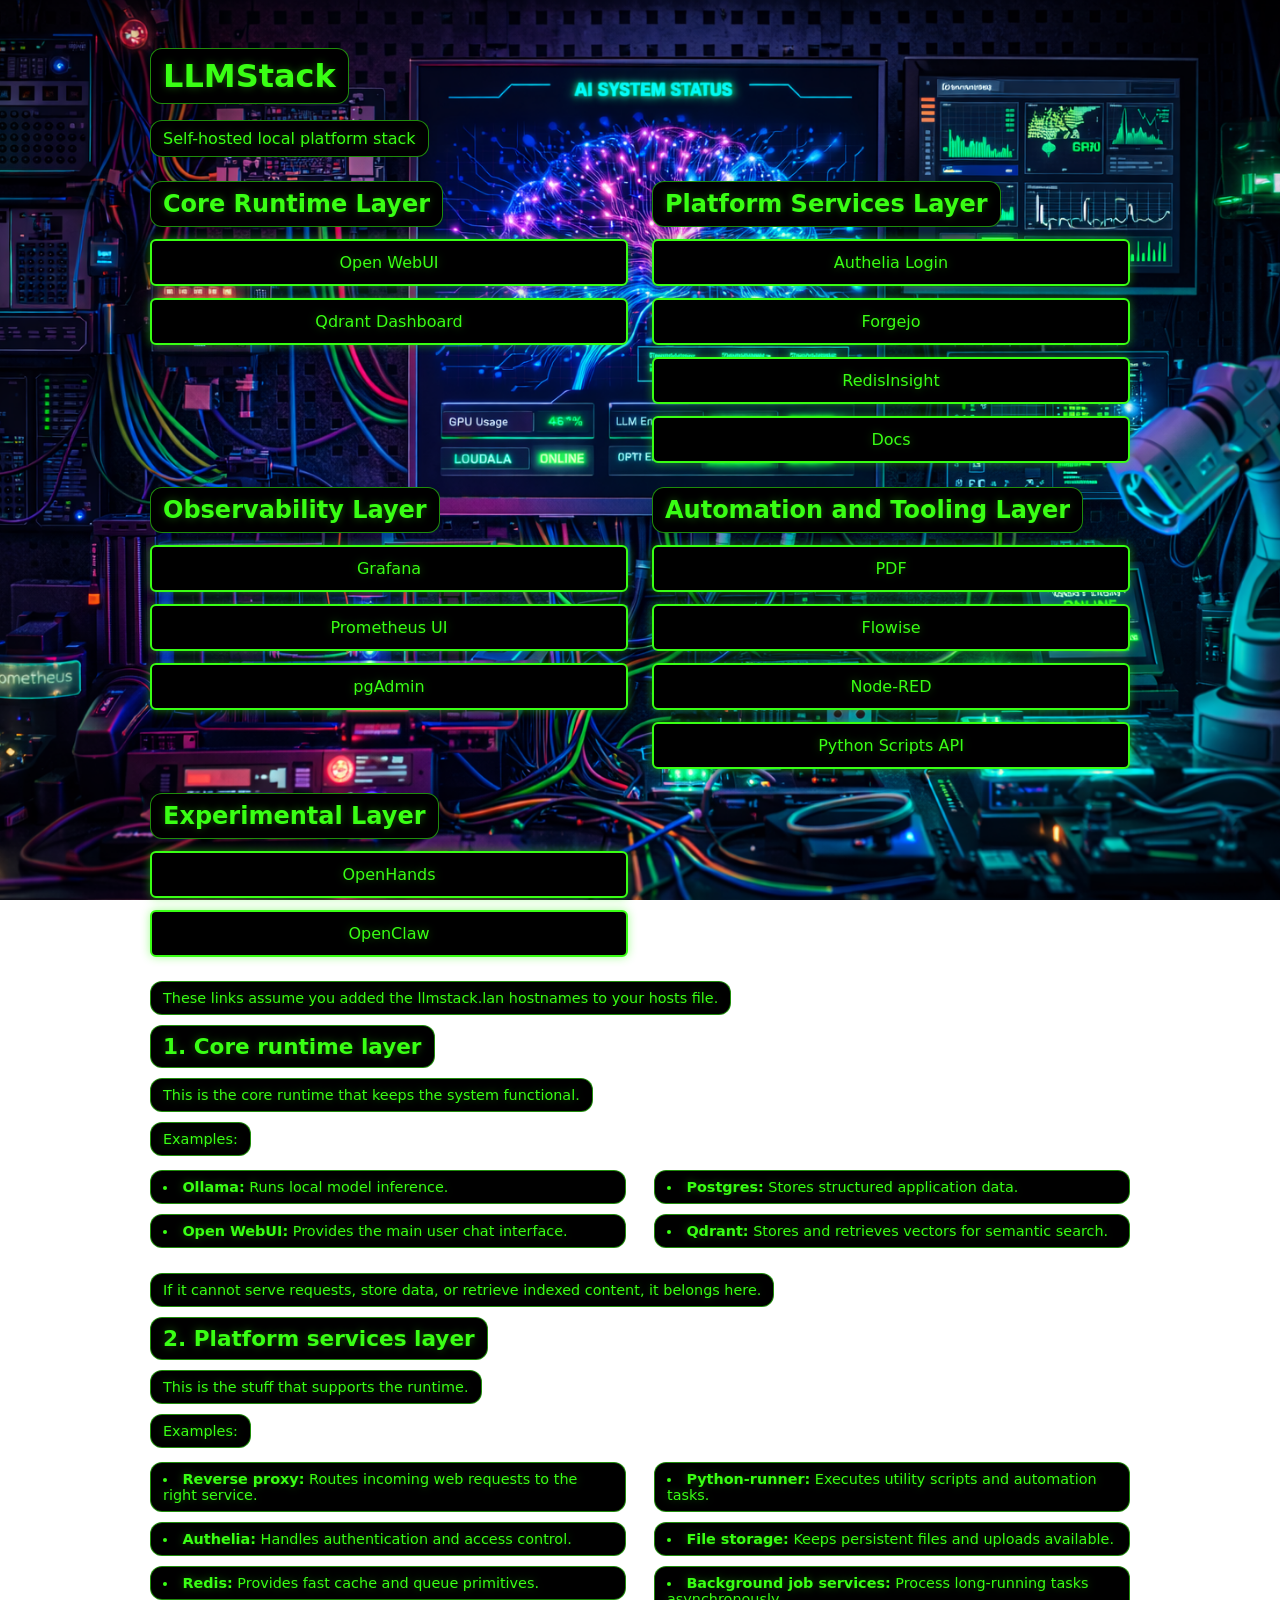
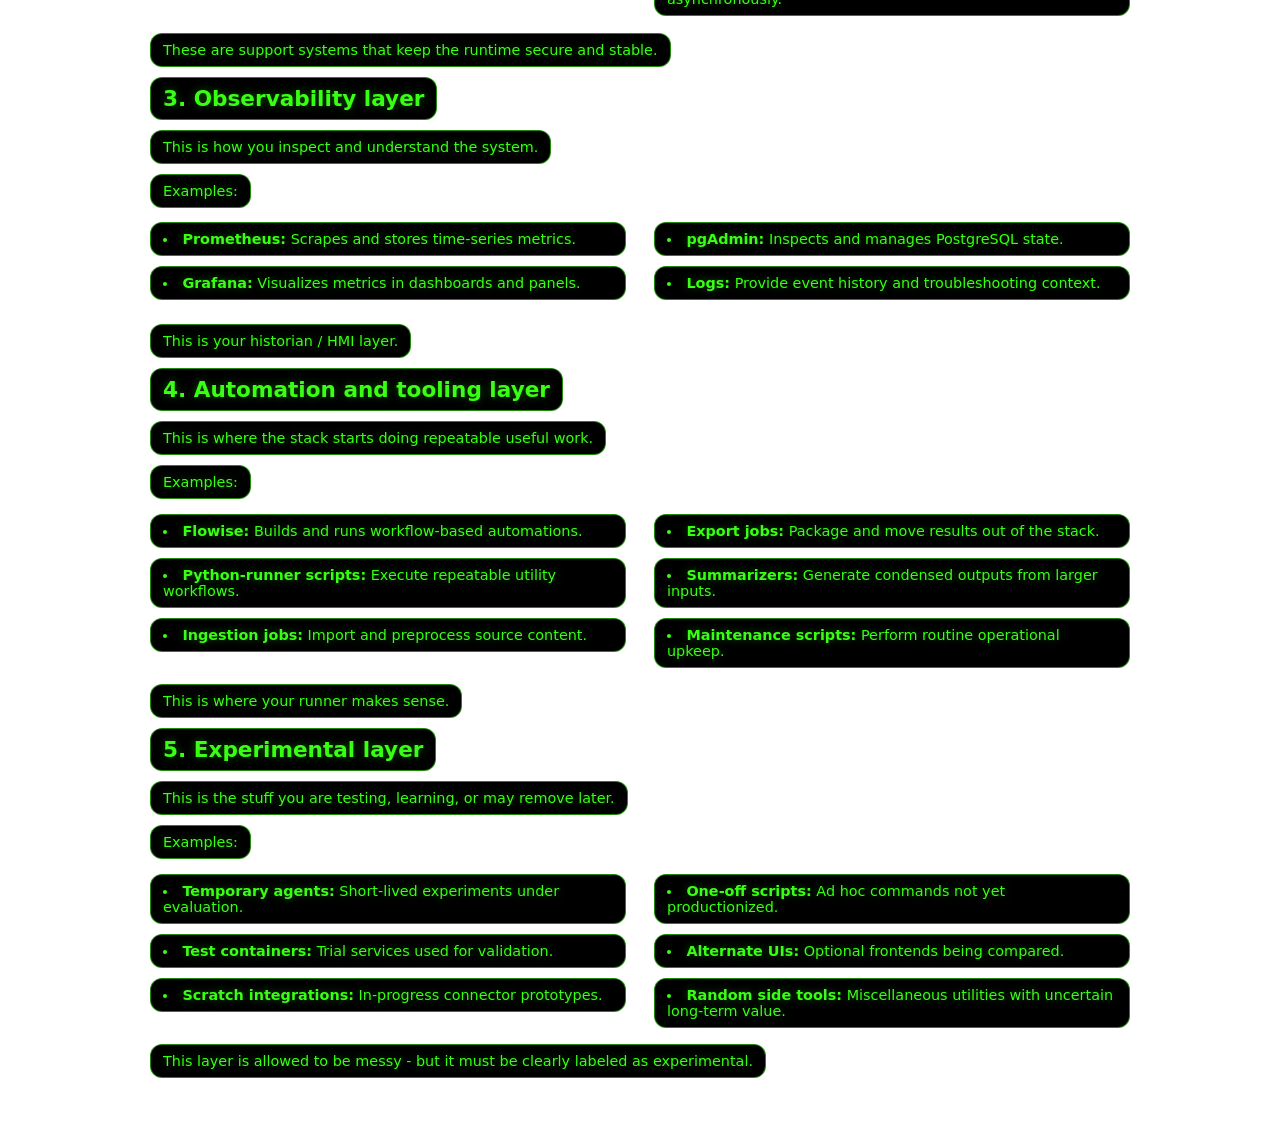
==== config/landing/index.html @ 4bbcc66f "feat: add landing PDF dropzone and autoscan ingest worker" ====
<!doctype html>
<html lang="en">
  <head>
    <meta charset="utf-8" />
    <meta name="viewport" content="width=device-width, initial-scale=1" />
    <title>LLMStack</title>
    <link rel="stylesheet" href="styles.css?v=20260309-2" />
  </head>
  <body>
    <main class="container">
      <header>
        <h1>LLMStack</h1>
        <p>Self-hosted local platform stack</p>
      </header>

      <div class="layers-grid">
        <section class="layer">
          <h2>Core Runtime Layer</h2>
          <div class="links">
            <a class="button" href="https://openwebui.llmstack.lan/">Open WebUI</a>
            <a class="button" href="http://localhost:6333/dashboard">Qdrant Dashboard</a>
          </div>
        </section>

        <section class="layer">
          <h2>Platform Services Layer</h2>
          <div class="links">
            <a class="button" href="https://llmstack.lan/authelia/">Authelia Login</a>
            <a class="button" href="https://forgejo.llmstack.lan/">Forgejo</a>
            <a class="button" href="http://localhost:5540">RedisInsight</a>
            <a class="button" href="/docs.html">Docs</a>
          </div>
        </section>

        <section class="layer">
          <h2>Observability Layer</h2>
          <div class="links">
            <a class="button" href="https://grafana.llmstack.lan/grafana/">Grafana</a>
            <a class="button" href="https://prometheus.llmstack.lan/">Prometheus UI</a>
            <a class="button" href="https://pgadmin.llmstack.lan/">pgAdmin</a>
          </div>
        </section>

        <section class="layer">
          <h2>Automation and Tooling Layer</h2>
          <div class="links">
            <a class="button" href="/pdf-dropzone.html">PDF</a>
            <a class="button" href="https://flowise.llmstack.lan/">Flowise</a>
            <a class="button" href="https://nodered.llmstack.lan/">Node-RED</a>
            <a class="button" href="http://localhost:8000/ui">Python Scripts API</a>
          </div>
        </section>

        <section class="layer">
          <h2>Experimental Layer</h2>
          <div class="links">
            <a class="button" href="https://openhands.llmstack.lan/">OpenHands</a>
            <a class="button" href="https://openclaw.llmstack.lan/">OpenClaw</a>
          </div>
        </section>
      </div>

      <section class="note">
        <p>
          These links assume you added the llmstack.lan hostnames to your hosts file.
        </p>

        <h2>1. Core runtime layer</h2>
        <p>This is the core runtime that keeps the system functional.</p>
        <p>Examples:</p>
        <ul>
          <li><strong>Ollama:</strong> Runs local model inference.</li>
          <li><strong>Open WebUI:</strong> Provides the main user chat interface.</li>
          <li><strong>Postgres:</strong> Stores structured application data.</li>
          <li><strong>Qdrant:</strong> Stores and retrieves vectors for semantic search.</li>
        </ul>
        <p>If it cannot serve requests, store data, or retrieve indexed content, it belongs here.</p>

        <h2>2. Platform services layer</h2>
        <p>This is the stuff that supports the runtime.</p>
        <p>Examples:</p>
        <ul>
          <li><strong>Reverse proxy:</strong> Routes incoming web requests to the right service.</li>
          <li><strong>Authelia:</strong> Handles authentication and access control.</li>
          <li><strong>Redis:</strong> Provides fast cache and queue primitives.</li>
          <li><strong>Python-runner:</strong> Executes utility scripts and automation tasks.</li>
          <li><strong>File storage:</strong> Keeps persistent files and uploads available.</li>
          <li><strong>Background job services:</strong> Process long-running tasks asynchronously.</li>
        </ul>
        <p>These are support systems that keep the runtime secure and stable.</p>

        <h2>3. Observability layer</h2>
        <p>This is how you inspect and understand the system.</p>
        <p>Examples:</p>
        <ul>
          <li><strong>Prometheus:</strong> Scrapes and stores time-series metrics.</li>
          <li><strong>Grafana:</strong> Visualizes metrics in dashboards and panels.</li>
          <li><strong>pgAdmin:</strong> Inspects and manages PostgreSQL state.</li>
          <li><strong>Logs:</strong> Provide event history and troubleshooting context.</li>
        </ul>
        <p>This is your historian / HMI layer.</p>

        <h2>4. Automation and tooling layer</h2>
        <p>This is where the stack starts doing repeatable useful work.</p>
        <p>Examples:</p>
        <ul>
          <li><strong>Flowise:</strong> Builds and runs workflow-based automations.</li>
          <li><strong>Python-runner scripts:</strong> Execute repeatable utility workflows.</li>
          <li><strong>Ingestion jobs:</strong> Import and preprocess source content.</li>
          <li><strong>Export jobs:</strong> Package and move results out of the stack.</li>
          <li><strong>Summarizers:</strong> Generate condensed outputs from larger inputs.</li>
          <li><strong>Maintenance scripts:</strong> Perform routine operational upkeep.</li>
        </ul>
        <p>This is where your runner makes sense.</p>

        <h2>5. Experimental layer</h2>
        <p>This is the stuff you are testing, learning, or may remove later.</p>
        <p>Examples:</p>
        <ul>
          <li><strong>Temporary agents:</strong> Short-lived experiments under evaluation.</li>
          <li><strong>Test containers:</strong> Trial services used for validation.</li>
          <li><strong>Scratch integrations:</strong> In-progress connector prototypes.</li>
          <li><strong>One-off scripts:</strong> Ad hoc commands not yet productionized.</li>
          <li><strong>Alternate UIs:</strong> Optional frontends being compared.</li>
          <li><strong>Random side tools:</strong> Miscellaneous utilities with uncertain long-term value.</li>
        </ul>
        <p>This layer is allowed to be messy - but it must be clearly labeled as experimental.</p>
      </section>
    </main>
  </body>
</html>
---- config/landing/styles.css ----
:root {
  color-scheme: light dark;
  --neon-green: #39ff14;
  --deep-black: #000000;
}

body {
  font-family: system-ui, sans-serif;
  margin: 0;
  padding: 0;
  background: url("/assets/Landing/landing-bg-v2.png") center center / cover no-repeat fixed;
  color: var(--neon-green);
  text-shadow: 0 0 8px rgba(57, 255, 20, 0.35);
}

.container {
  max-width: 980px;
  margin: 0 auto;
  padding: 48px 24px;
}

h1 {
  margin: 0 0 8px 0;
}

.layers-grid {
  display: grid;
  grid-template-columns: repeat(2, minmax(0, 1fr));
  gap: 24px;
  margin: 24px 0;
}

.links {
  display: grid;
  grid-template-columns: 1fr;
  gap: 12px;
  margin: 12px 0 0 0;
}

.layer {
  margin-top: 0;
}

.layer h2 {
  margin: 0 0 6px 0;
}

header h1,
header p,
.layer h2,
.note h2,
.note p {
  display: block;
  width: fit-content;
  background: #000000;
  border: 1px solid rgba(57, 255, 20, 0.55);
  border-radius: 12px;
  padding: 8px 12px;
}

header h1,
header p {
  margin-bottom: 10px;
}

.layer h2,
.note h2 {
  margin: 0 0 10px 0;
}

.note p {
  margin: 0 0 10px 0;
}

.button {
  display: inline-block;
  padding: 12px 16px;
  text-align: center;
  text-decoration: none;
  color: var(--neon-green);
  background: #000000;
  border: 2px solid var(--neon-green);
  box-shadow: 0 0 10px rgba(57, 255, 20, 0.45);
  border-radius: 6px;
  opacity: 1;
}

@media (max-width: 840px) {
  .layers-grid {
    grid-template-columns: 1fr;
  }

  .note ul {
    column-count: 1;
  }
}

.note {
  font-size: 0.9rem;
  opacity: 1;
}

.note ul {
  column-count: 2;
  column-gap: 28px;
  padding-left: 0;
  list-style-position: inside;
}

.note li {
  break-inside: avoid;
  margin-bottom: 10px;
  background: #000000;
  border: 1px solid rgba(57, 255, 20, 0.55);
  border-radius: 12px;
  padding: 8px 12px;
}

body.troll {
  font-family: Impact, Haettenschweiler, "Arial Black", sans-serif;
  background: radial-gradient(circle at top, #3b0d4a 0%, #12081f 45%, #050507 100%);
  color: #fef3c7;
}

.troll-stage {
  display: grid;
  gap: 16px;
  justify-items: center;
  margin-top: 24px;
}

.middle-finger {
  font-size: 160px;
  line-height: 1;
  filter: drop-shadow(0 8px 20px rgba(0, 0, 0, 0.6));
  animation: troll-shake 1.6s infinite ease-in-out;
}

.troll-gif {
  width: min(420px, 90%);
  border-radius: 12px;
  border: 3px solid rgba(255, 255, 255, 0.2);
  box-shadow: 0 14px 40px rgba(0, 0, 0, 0.55);
}

.actions {
  margin-top: 8px;
  display: flex;
  gap: 12px;
  flex-wrap: wrap;
  align-items: center;
}

.dropzone {
  min-height: 140px;
  border: 2px dashed var(--neon-green);
  border-radius: 10px;
  background: rgba(0, 0, 0, 0.88);
  color: var(--neon-green);
  padding: 18px;
  display: flex;
  align-items: center;
  justify-content: center;
  text-align: center;
}

.dropzone.dragover {
  box-shadow: 0 0 14px rgba(57, 255, 20, 0.65);
}

.status-box {
  background: rgba(0, 0, 0, 0.9);
  border: 1px solid rgba(57, 255, 20, 0.55);
  border-radius: 10px;
  padding: 12px;
  white-space: pre-wrap;
  word-break: break-word;
}

@keyframes troll-shake {
  0%,
  100% {
    transform: rotate(-3deg) scale(1);
  }
  50% {
    transform: rotate(3deg) scale(1.05);
  }
}
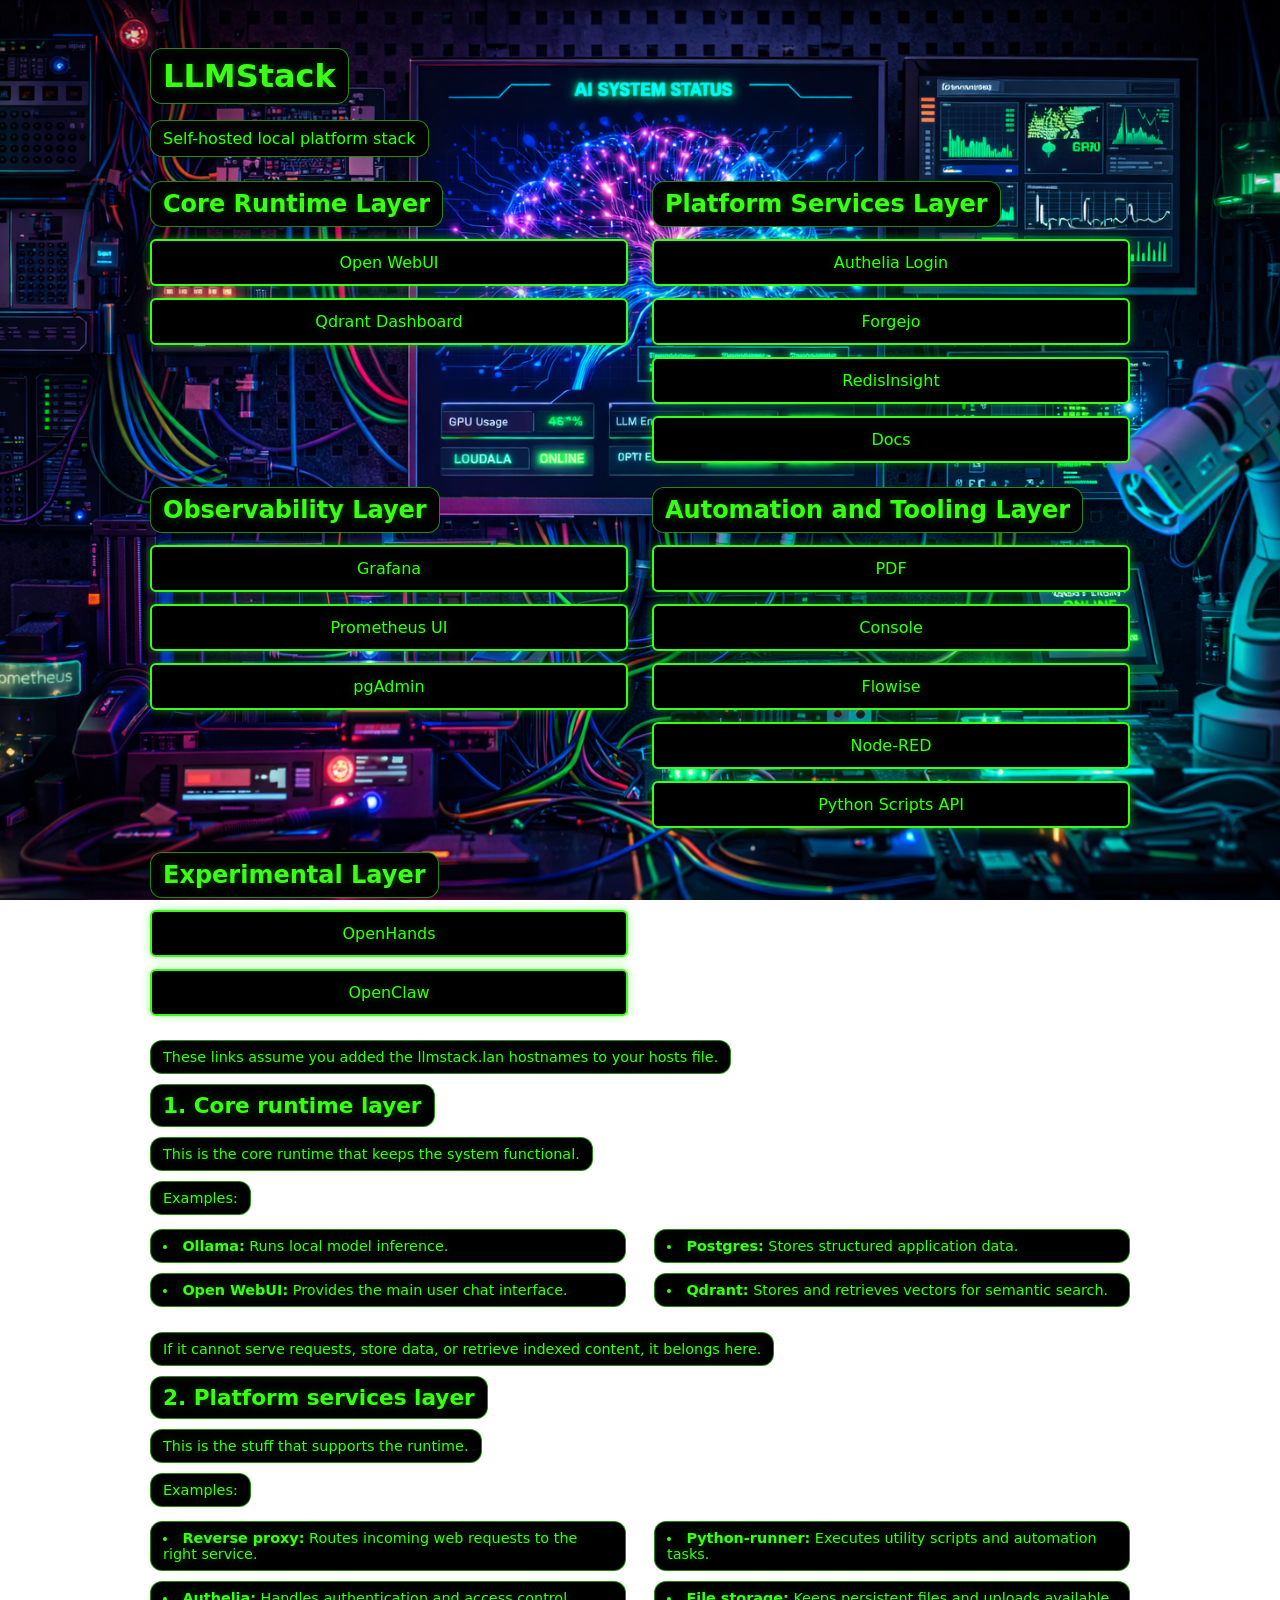
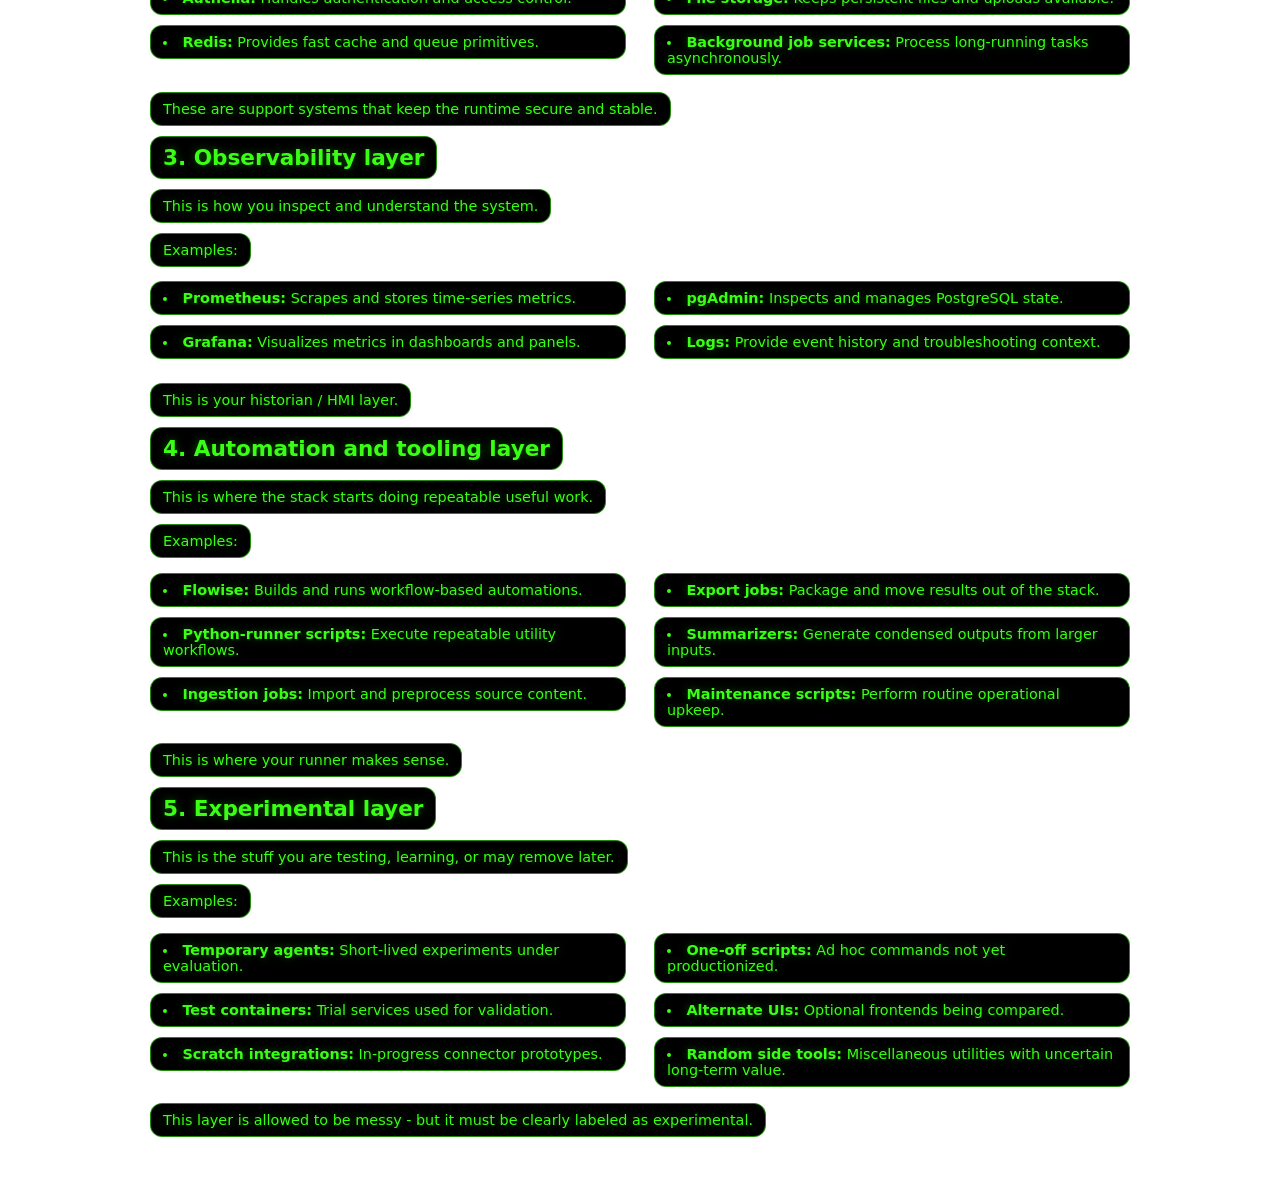
==== commit 566b12a9: "Add an authenticated tmux-backed web console" ====
--- a/config/landing/index.html
+++ b/config/landing/index.html
@@ -18,7 +18,7 @@
           <h2>Core Runtime Layer</h2>
           <div class="links">
             <a class="button" href="https://openwebui.llmstack.lan/">Open WebUI</a>
-            <a class="button" href="http://localhost:6333/dashboard">Qdrant Dashboard</a>
+            <a class="button" href="https://qdrant.llmstack.lan/dashboard">Qdrant Dashboard</a>
           </div>
         </section>
 
@@ -27,7 +27,7 @@
           <div class="links">
             <a class="button" href="https://llmstack.lan/authelia/">Authelia Login</a>
             <a class="button" href="https://forgejo.llmstack.lan/">Forgejo</a>
-            <a class="button" href="http://localhost:5540">RedisInsight</a>
+            <a class="button" href="https://redisinsight.llmstack.lan/">RedisInsight</a>
             <a class="button" href="/docs.html">Docs</a>
           </div>
         </section>
@@ -45,6 +45,7 @@
           <h2>Automation and Tooling Layer</h2>
           <div class="links">
             <a class="button" href="/pdf-dropzone.html">PDF</a>
+            <a class="button" href="/console/">Console</a>
             <a class="button" href="https://flowise.llmstack.lan/">Flowise</a>
             <a class="button" href="https://nodered.llmstack.lan/">Node-RED</a>
             <a class="button" href="http://localhost:8000/ui">Python Scripts API</a>
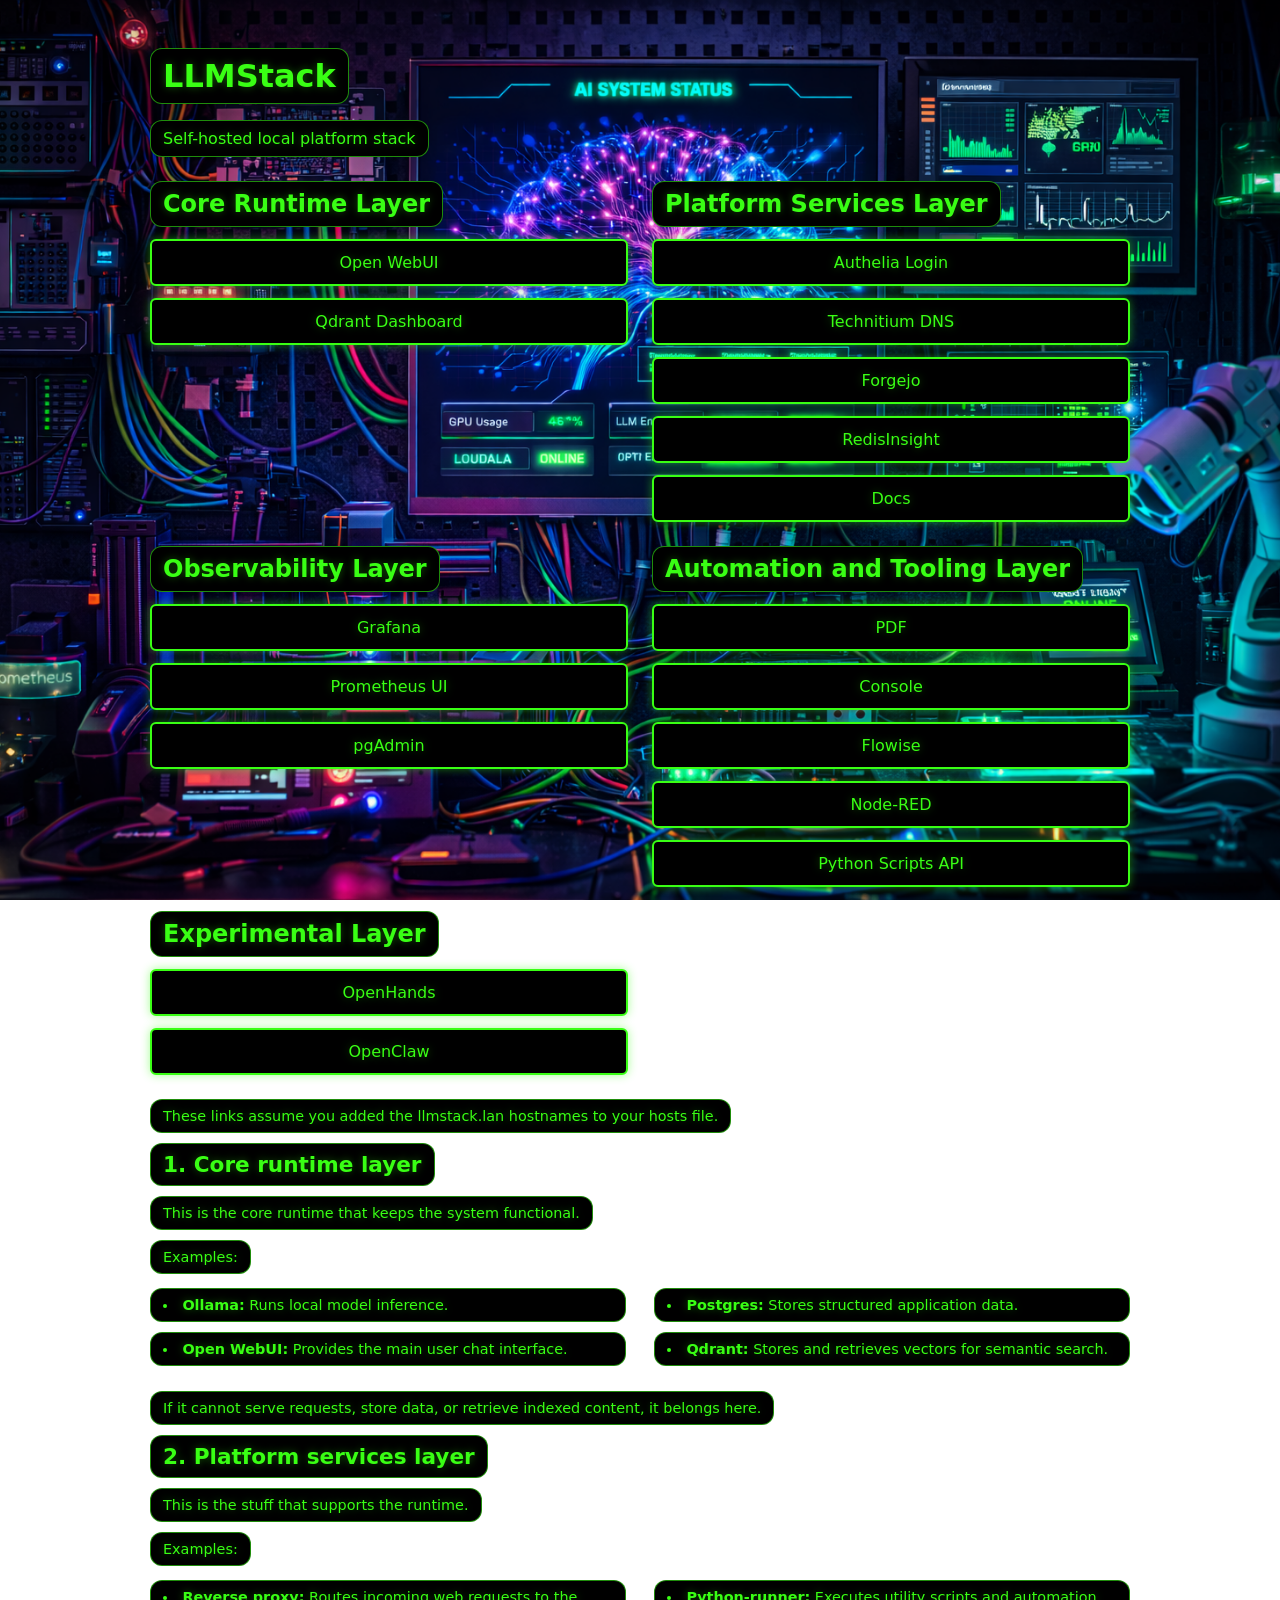
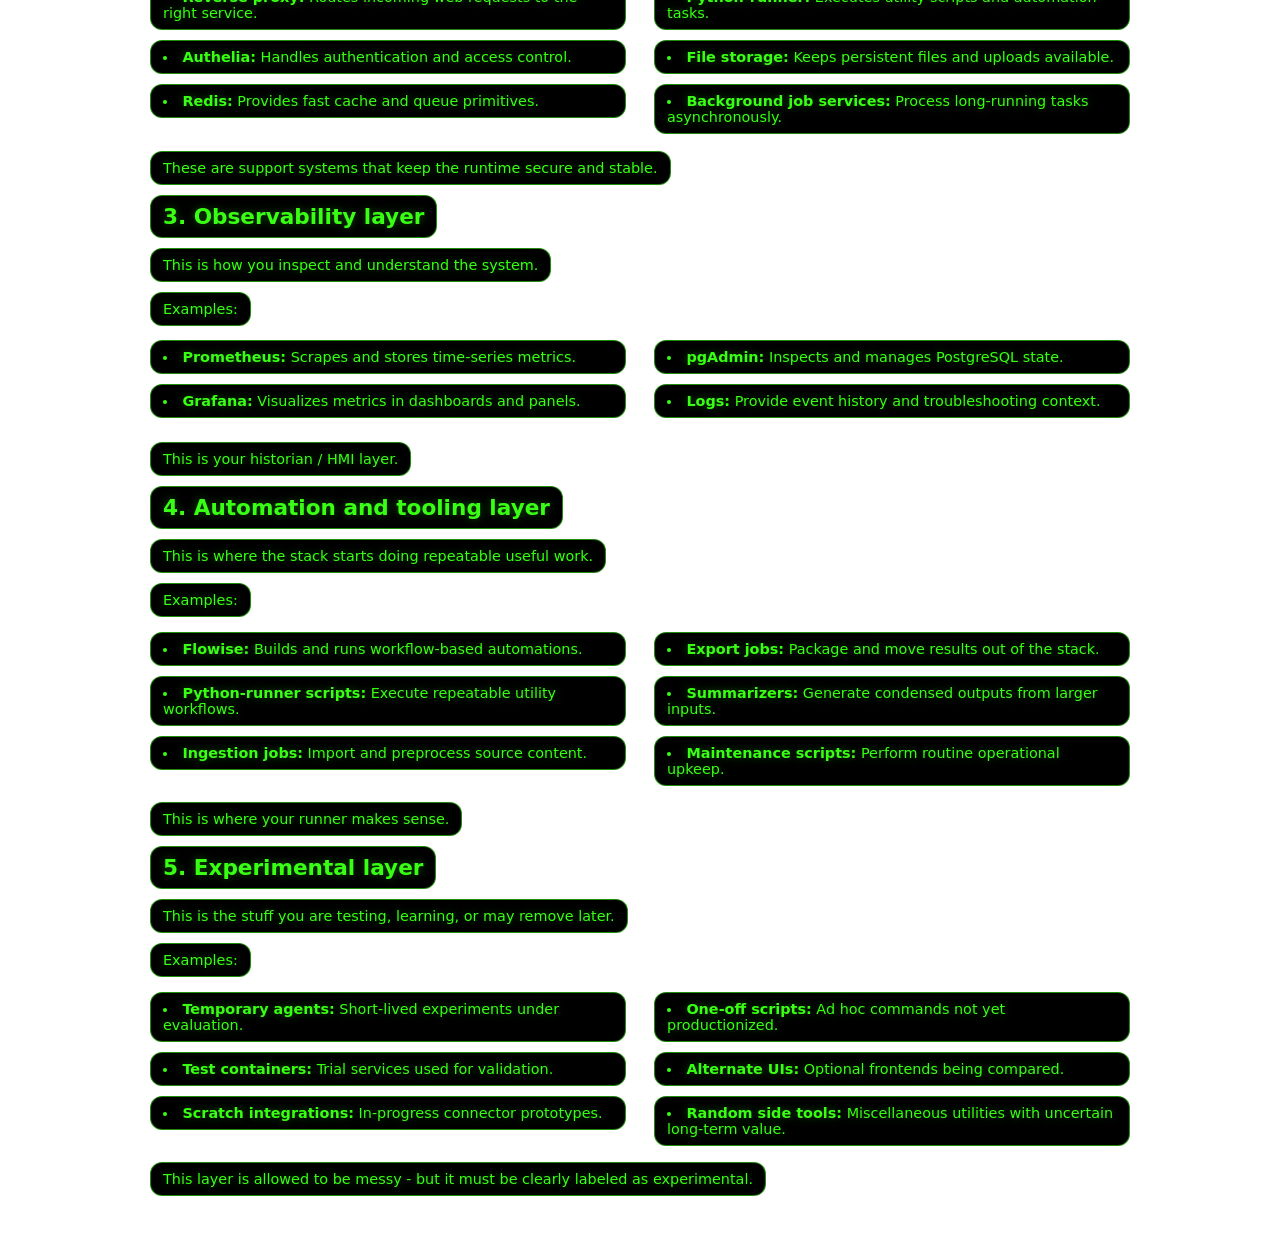
==== commit 0ce63fea: "Add Technitium DNS admin service" ====
--- a/config/landing/index.html
+++ b/config/landing/index.html
@@ -26,6 +26,7 @@
           <h2>Platform Services Layer</h2>
           <div class="links">
             <a class="button" href="https://llmstack.lan/authelia/">Authelia Login</a>
+            <a class="button" href="https://dns.llmstack.lan/">Technitium DNS</a>
             <a class="button" href="https://forgejo.llmstack.lan/">Forgejo</a>
             <a class="button" href="https://redisinsight.llmstack.lan/">RedisInsight</a>
             <a class="button" href="/docs.html">Docs</a>
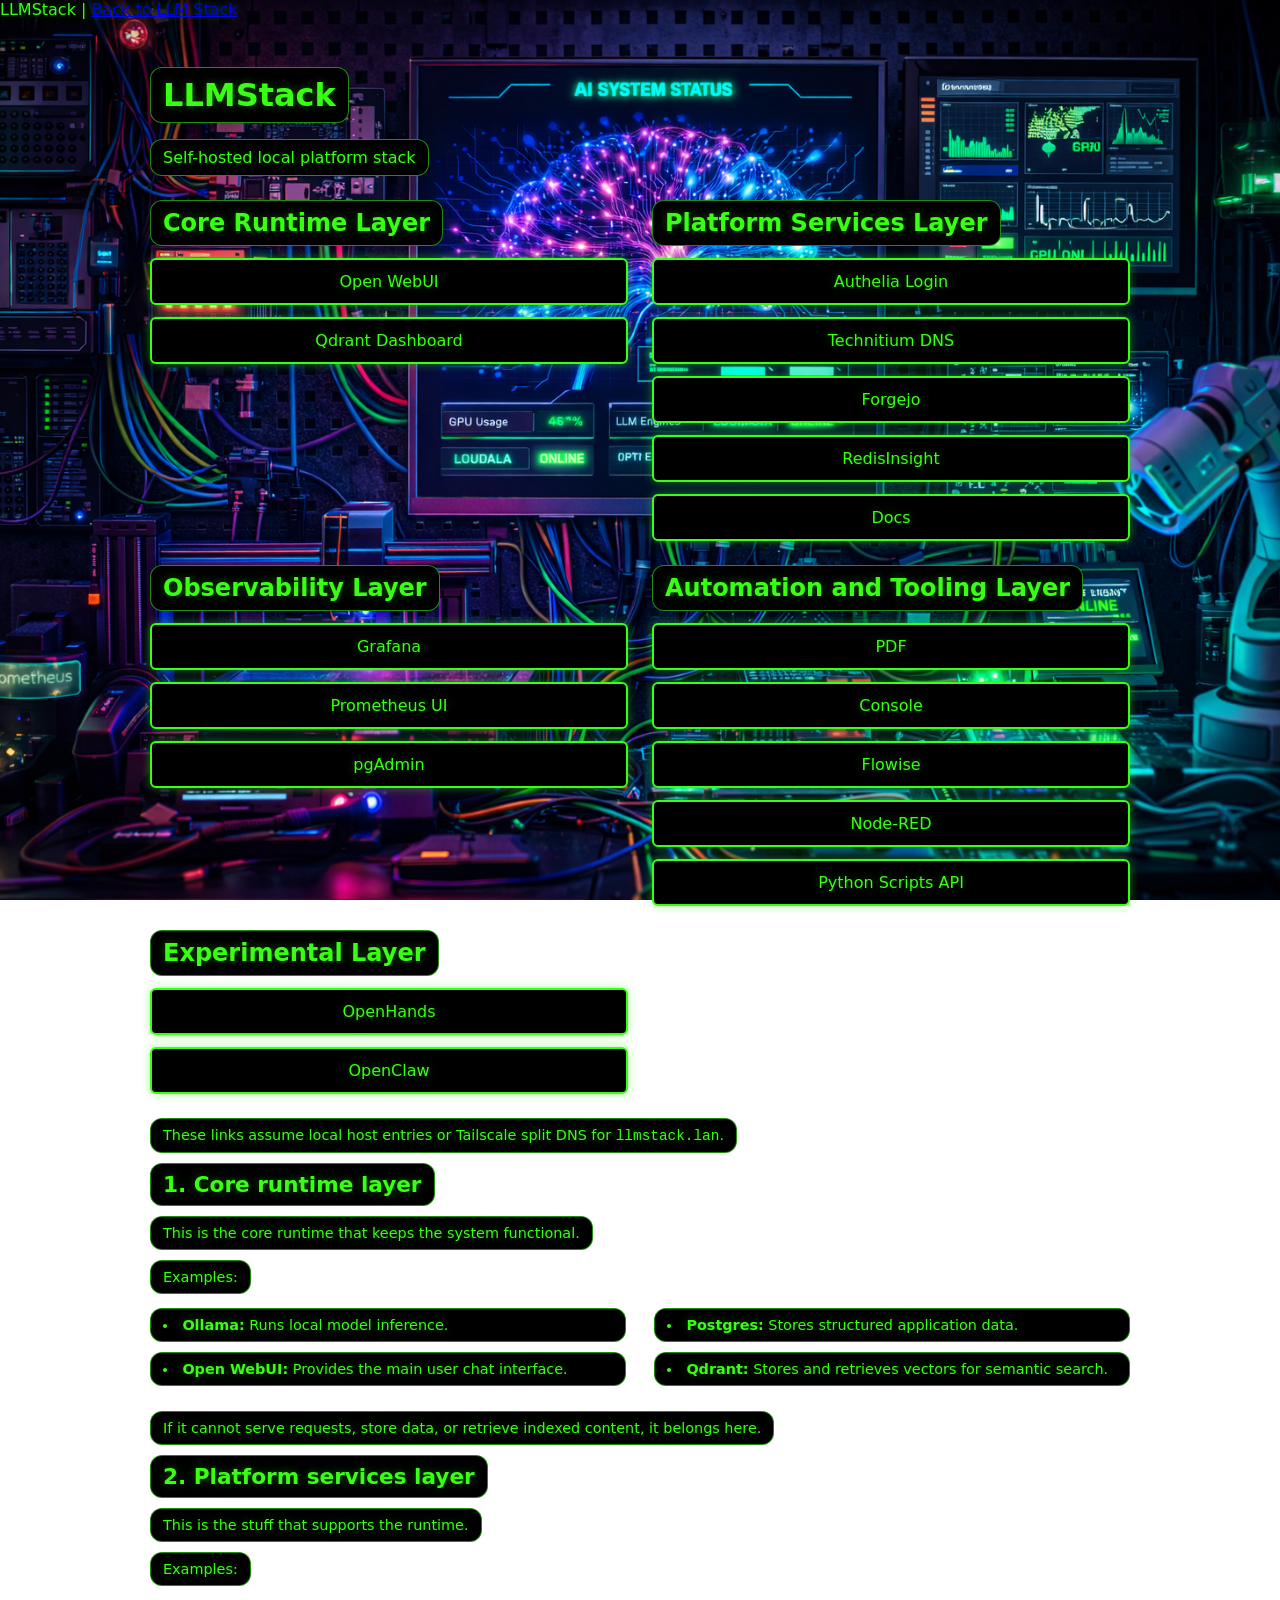
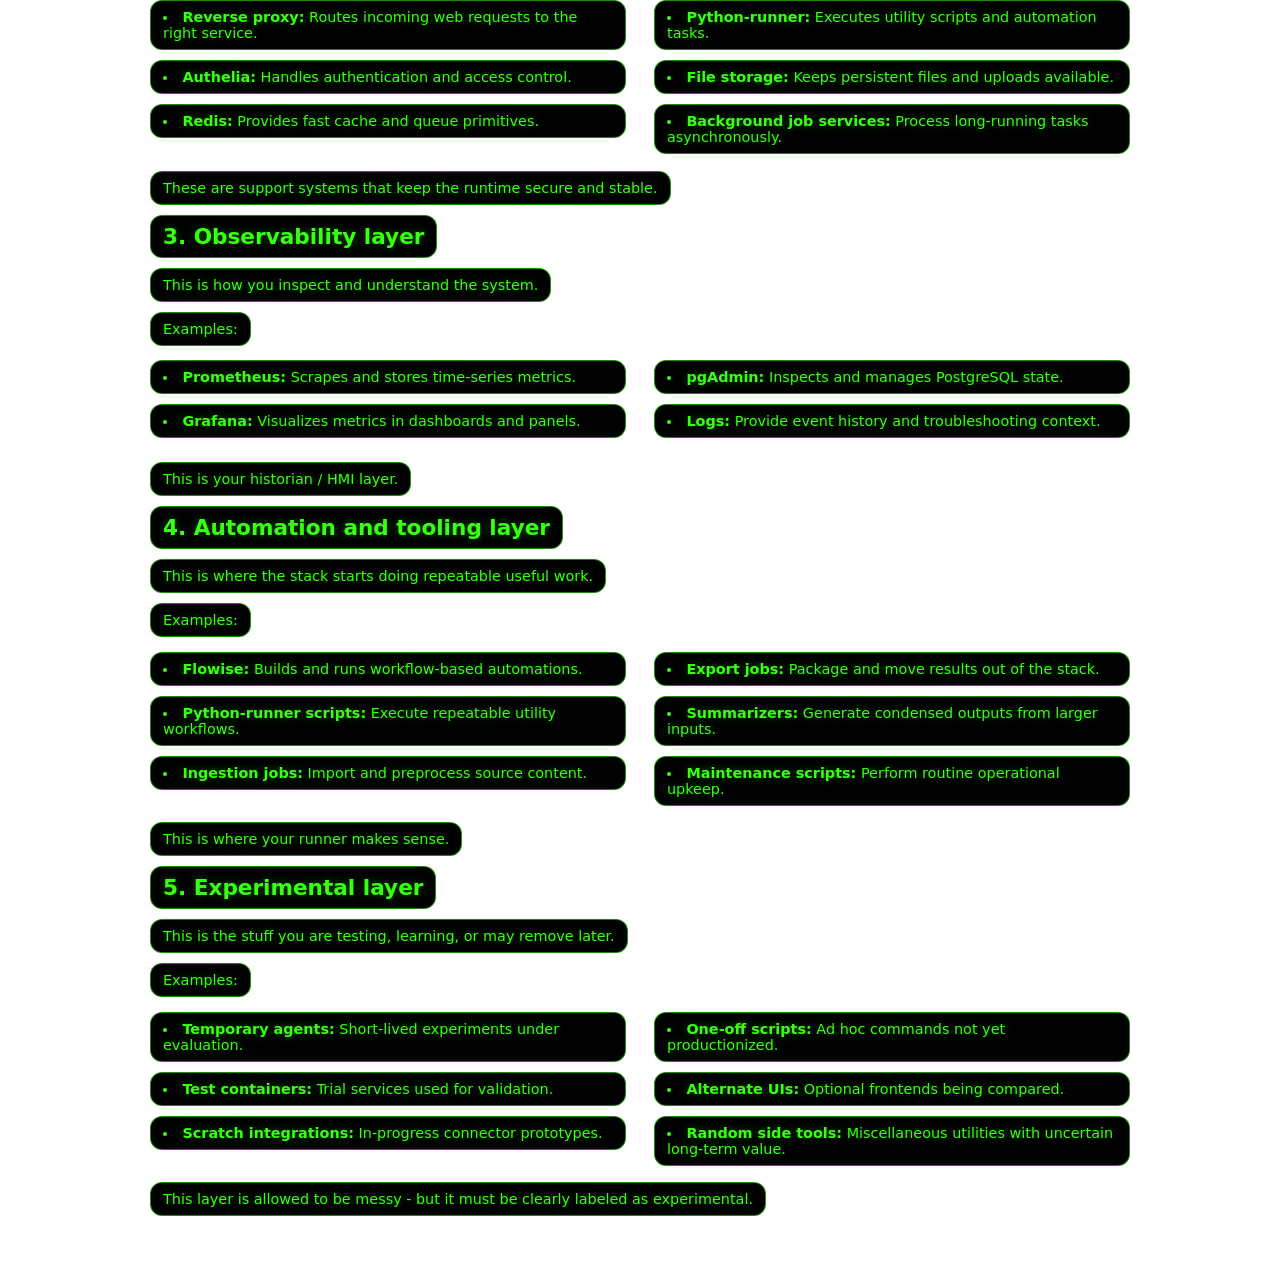
==== commit 48065f45: "Automate Tailscale split DNS setup" ====
--- a/config/landing/index.html
+++ b/config/landing/index.html
@@ -7,6 +7,11 @@
     <link rel="stylesheet" href="styles.css?v=20260309-2" />
   </head>
   <body>
+    <div class="stack-banner">
+      <span>LLMStack</span>
+      <span class="stack-banner-divider">|</span>
+      <a href="https://llmstack.lan/">Back to LLM Stack</a>
+    </div>
     <main class="container">
       <header>
         <h1>LLMStack</h1>
@@ -64,7 +69,7 @@
 
       <section class="note">
         <p>
-          These links assume you added the llmstack.lan hostnames to your hosts file.
+          These links assume local host entries or Tailscale split DNS for <code>llmstack.lan</code>.
         </p>
 
         <h2>1. Core runtime layer</h2>
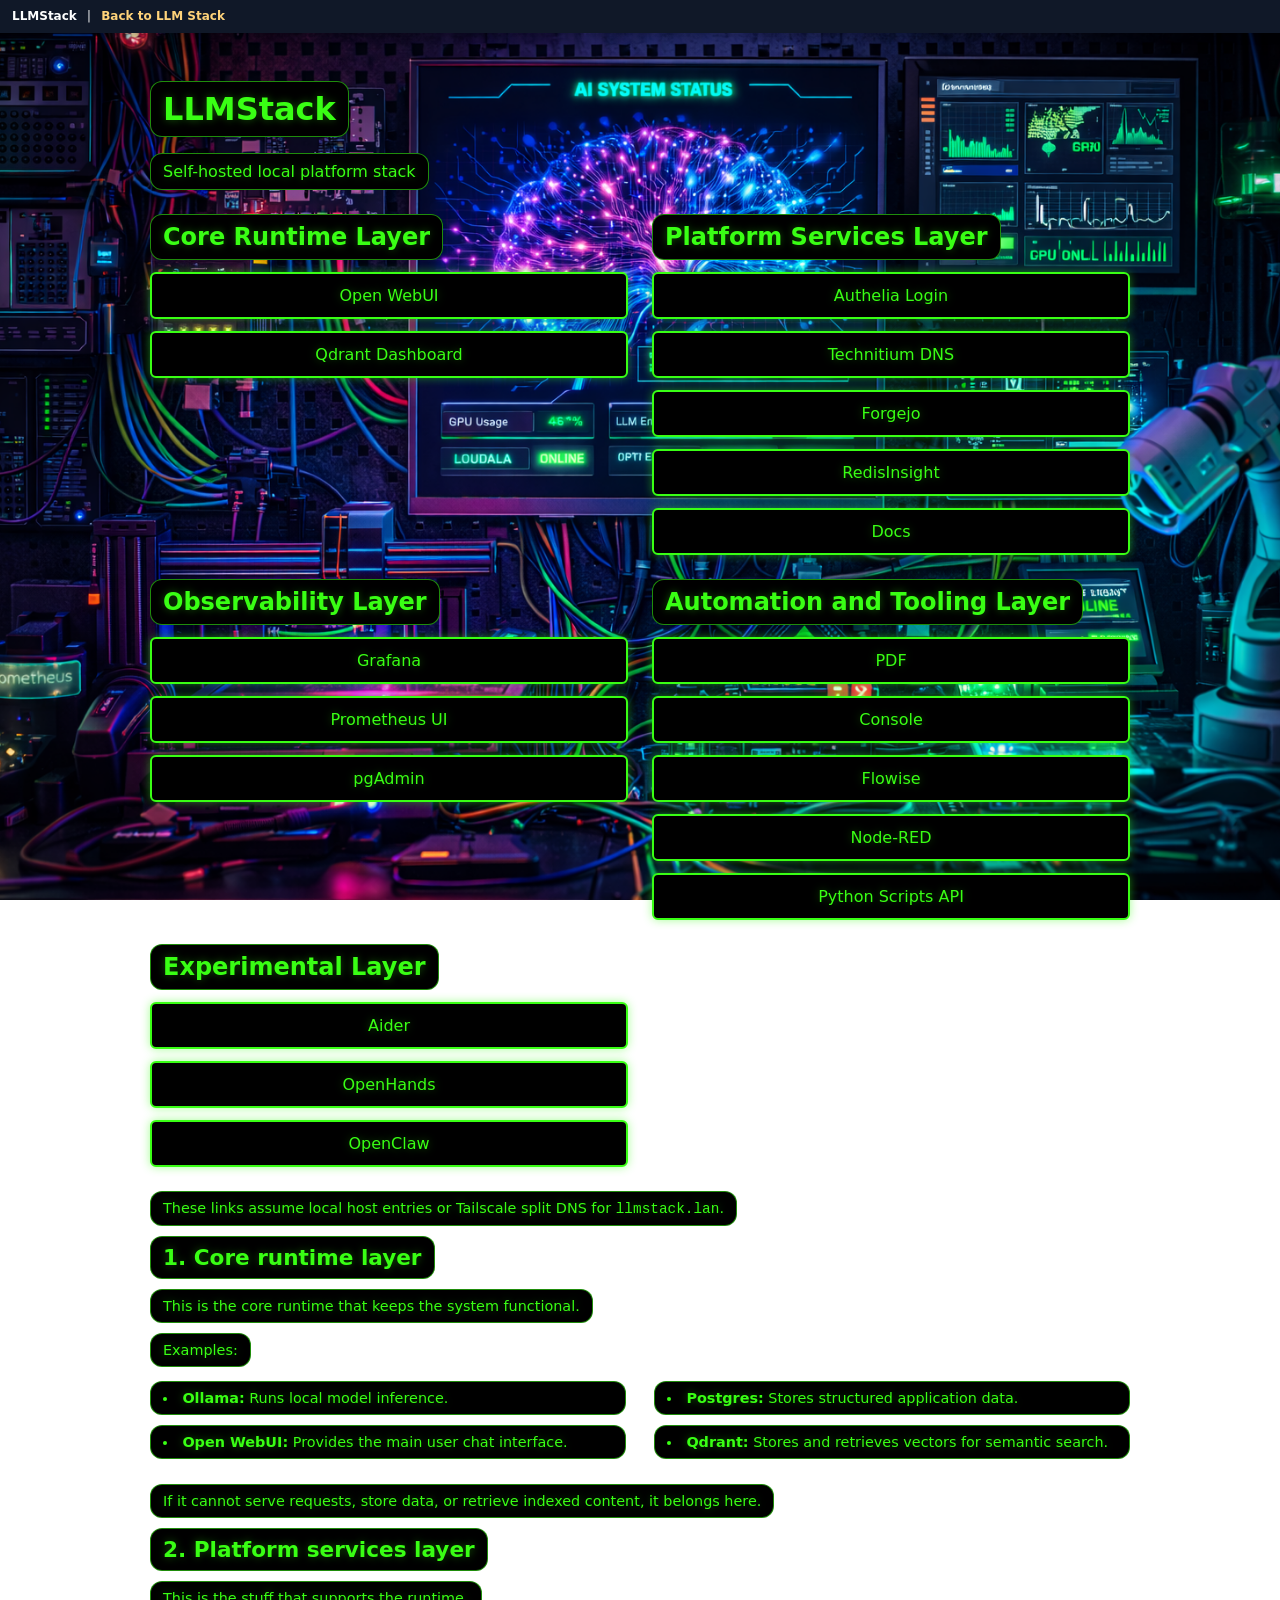
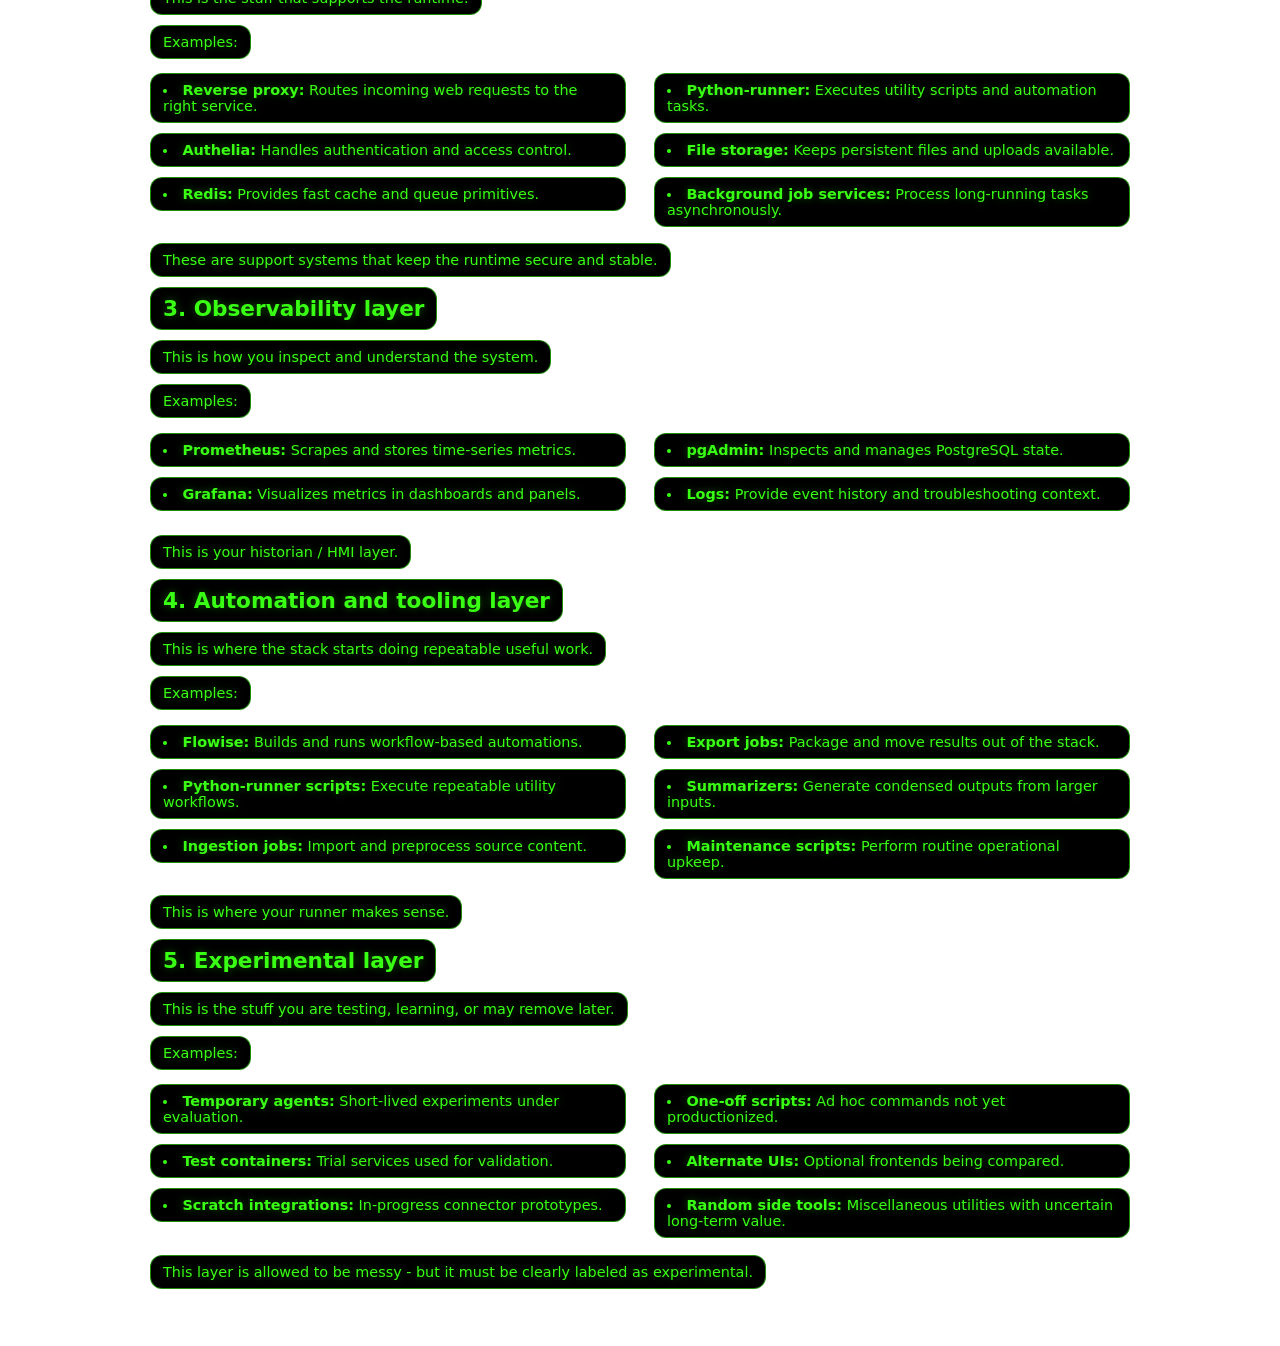
==== commit f546eef7: "Integrate aider and refresh stack tooling" ====
--- a/config/landing/index.html
+++ b/config/landing/index.html
@@ -61,6 +61,7 @@
         <section class="layer">
           <h2>Experimental Layer</h2>
           <div class="links">
+            <a class="button" href="https://aider.llmstack.lan/">Aider</a>
             <a class="button" href="https://openhands.llmstack.lan/">OpenHands</a>
             <a class="button" href="https://openclaw.llmstack.lan/">OpenClaw</a>
           </div>
--- a/config/landing/styles.css
+++ b/config/landing/styles.css
@@ -11,6 +11,30 @@
   background: url("/assets/Landing/landing-bg-v2.png") center center / cover no-repeat fixed;
   color: var(--neon-green);
   text-shadow: 0 0 8px rgba(57, 255, 20, 0.35);
+}
+
+.stack-banner {
+  position: sticky;
+  top: 0;
+  z-index: 9999;
+  display: flex;
+  align-items: center;
+  gap: 10px;
+  padding: 8px 12px;
+  background: #101828;
+  color: #ffffff;
+  font: 600 12px/1.4 "Segoe UI", system-ui, sans-serif;
+  box-shadow: 0 2px 10px rgba(0, 0, 0, 0.2);
+  text-shadow: none;
+}
+
+.stack-banner a {
+  color: #ffd37a;
+  text-decoration: none;
+}
+
+.stack-banner-divider {
+  opacity: 0.7;
 }
 
 .container {
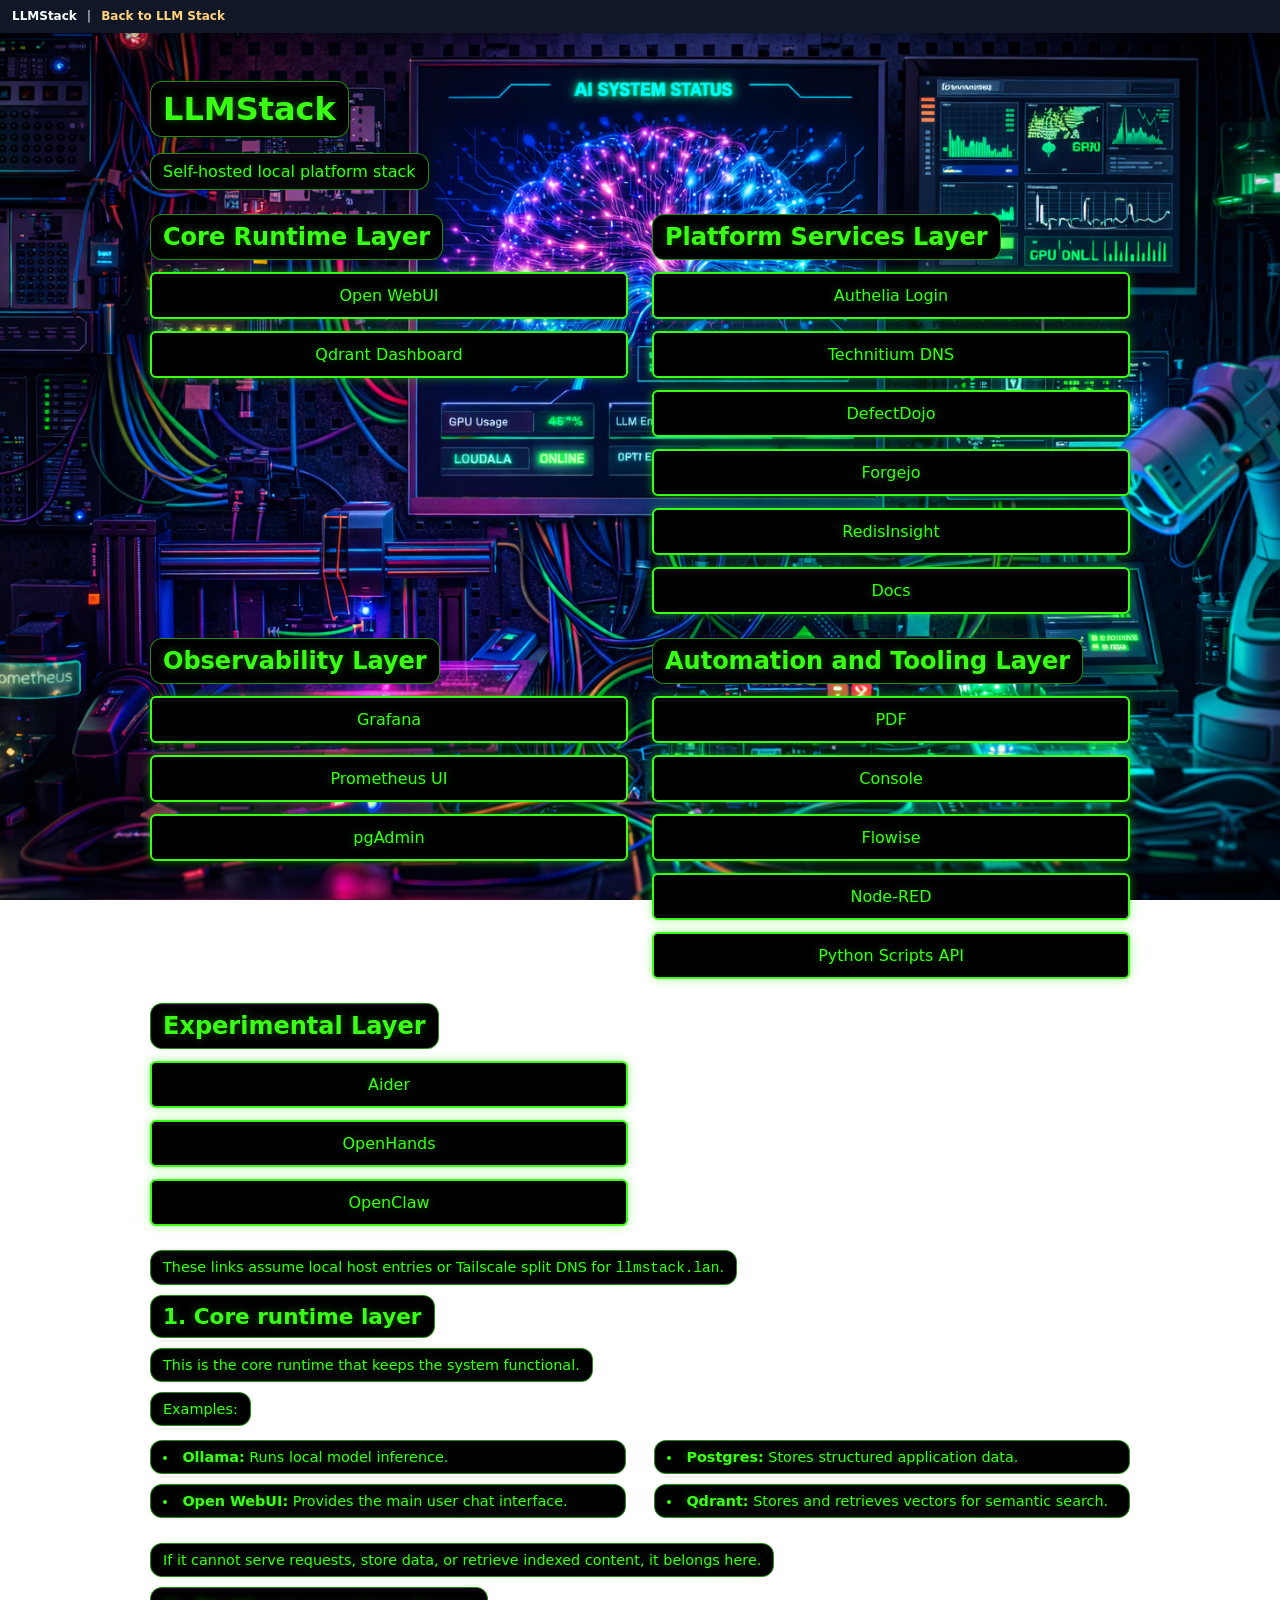
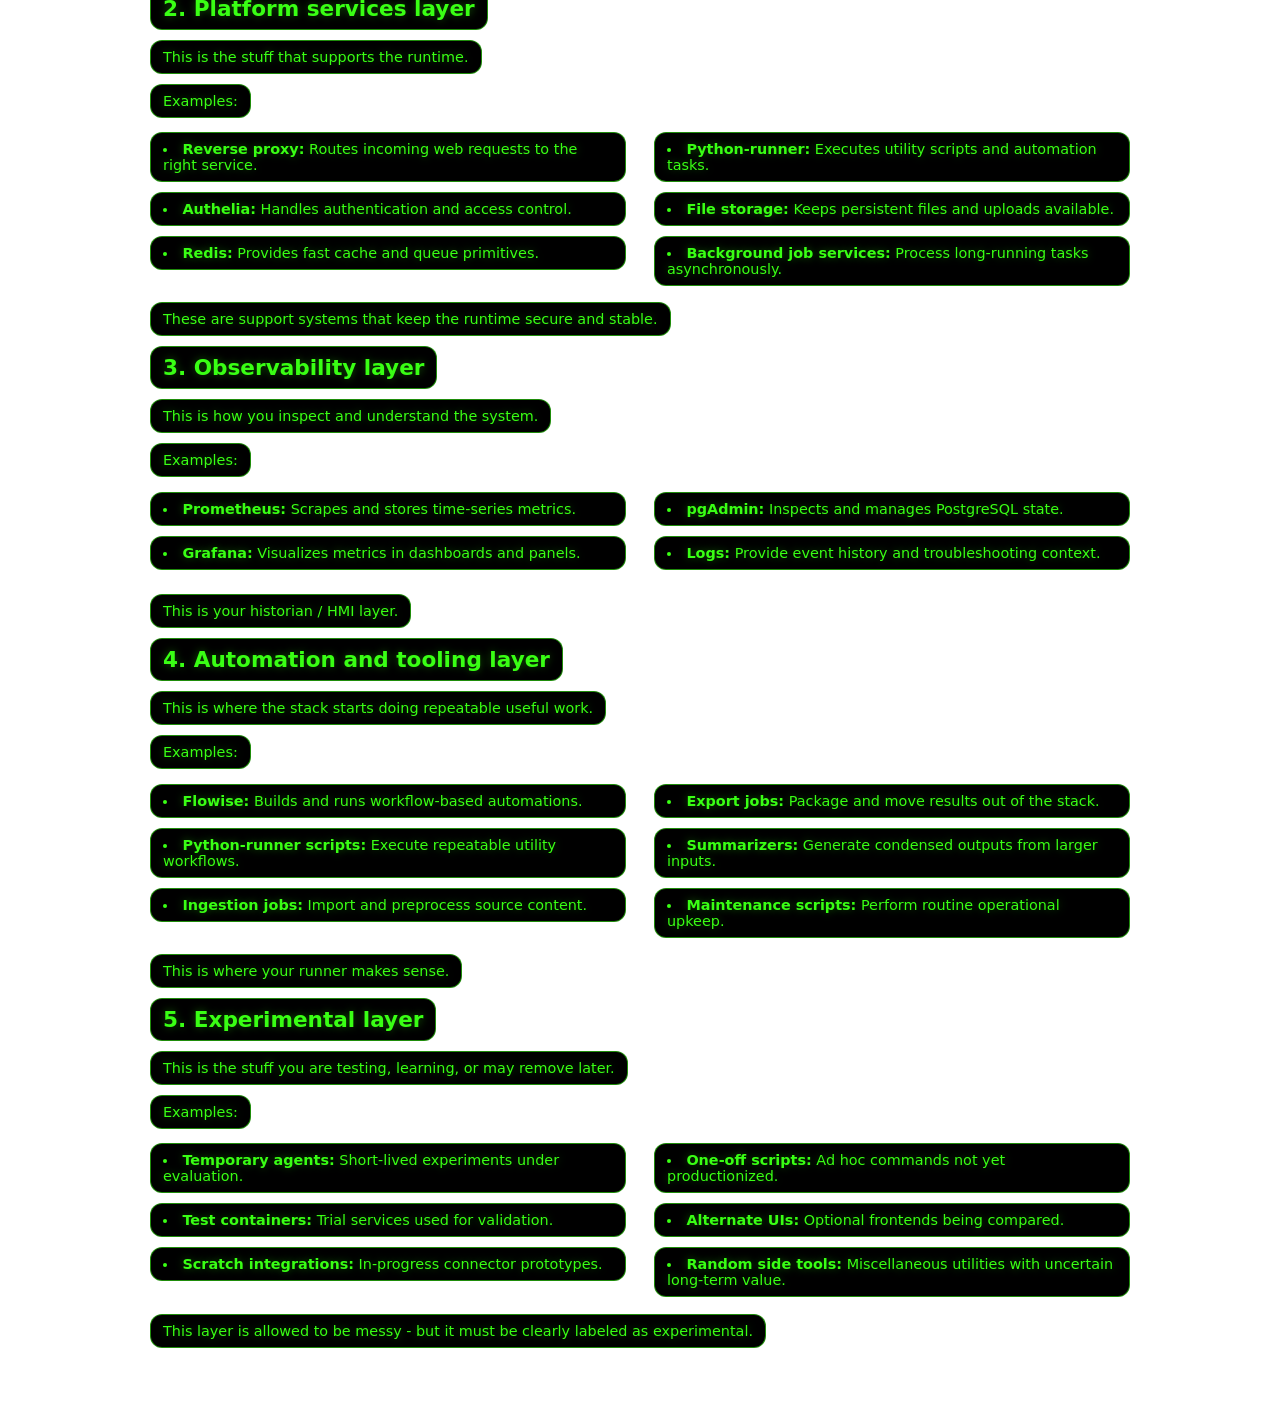
==== commit 1a27a211: "Add DefectDojo and gitleaks security tooling" ====
--- a/config/landing/index.html
+++ b/config/landing/index.html
@@ -32,6 +32,7 @@
           <div class="links">
             <a class="button" href="https://llmstack.lan/authelia/">Authelia Login</a>
             <a class="button" href="https://dns.llmstack.lan/">Technitium DNS</a>
+            <a class="button" href="https://defectdojo.llmstack.lan/">DefectDojo</a>
             <a class="button" href="https://forgejo.llmstack.lan/">Forgejo</a>
             <a class="button" href="https://redisinsight.llmstack.lan/">RedisInsight</a>
             <a class="button" href="/docs.html">Docs</a>
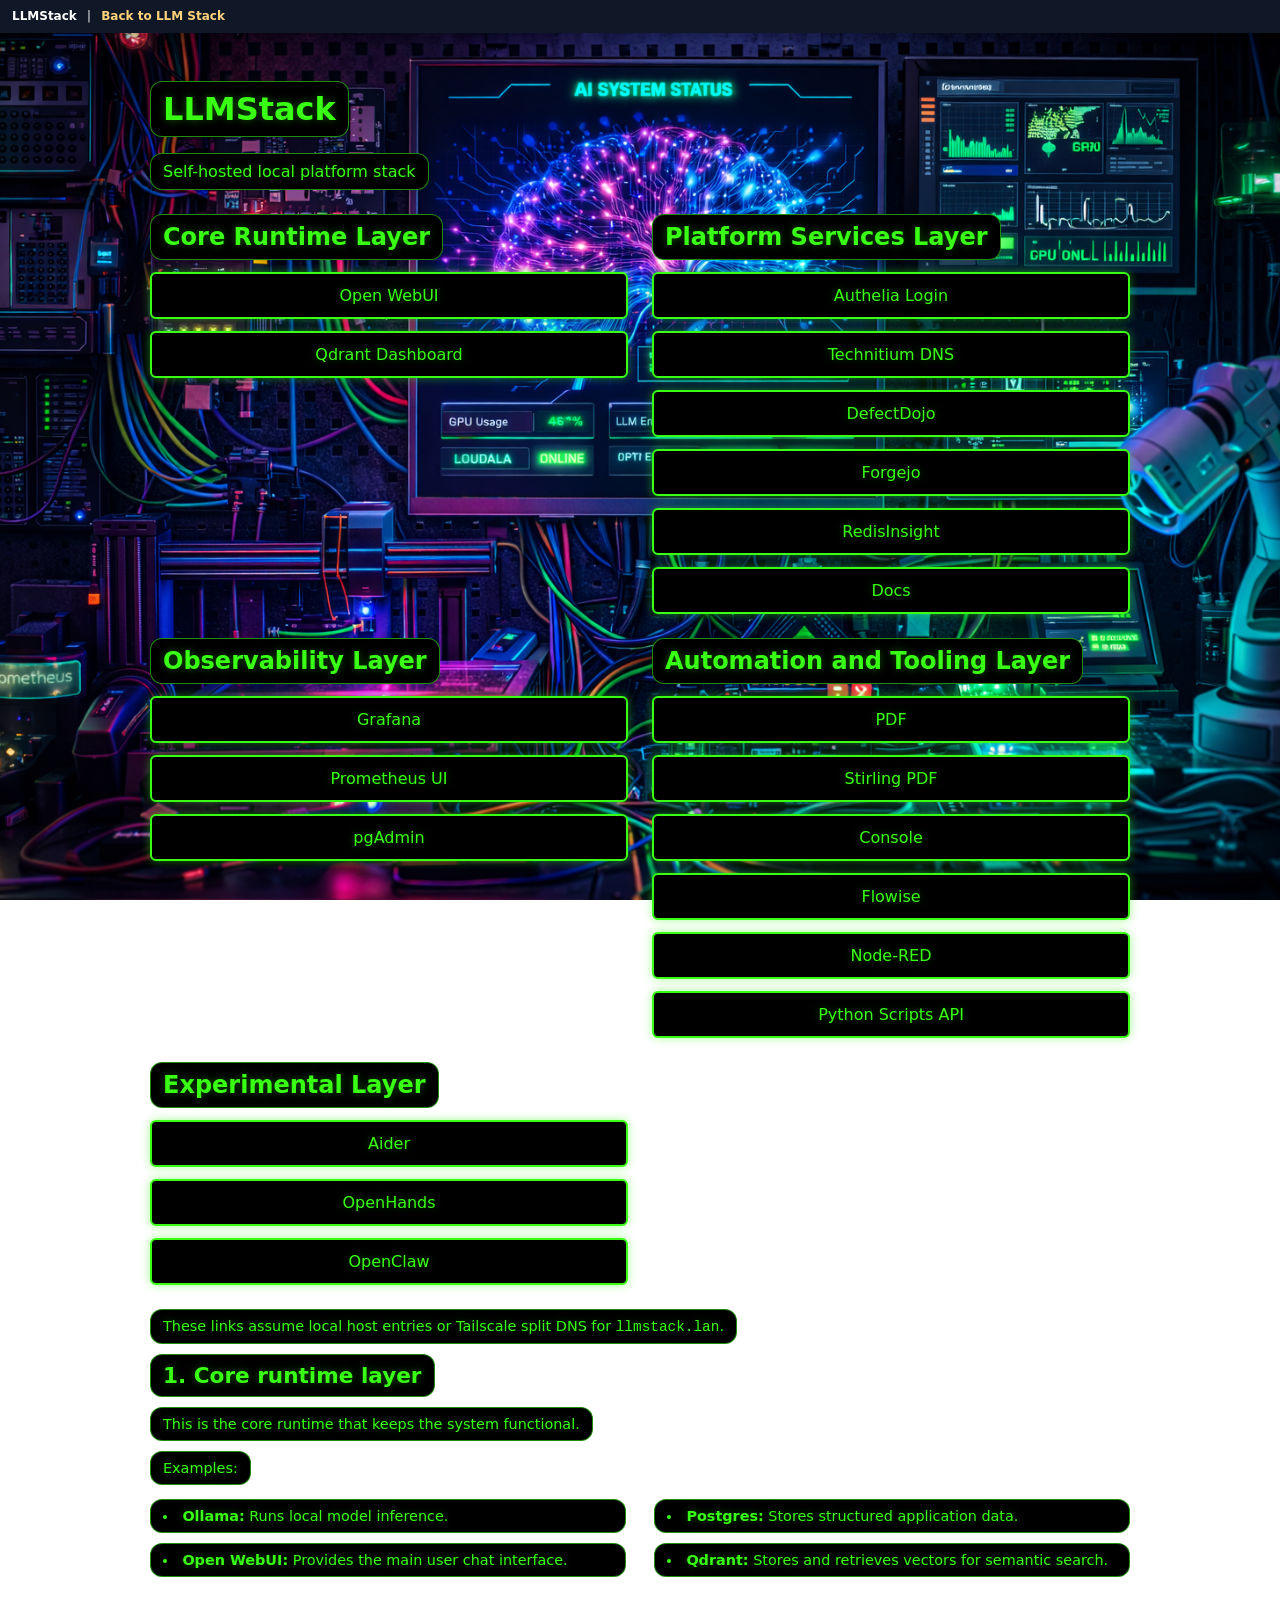
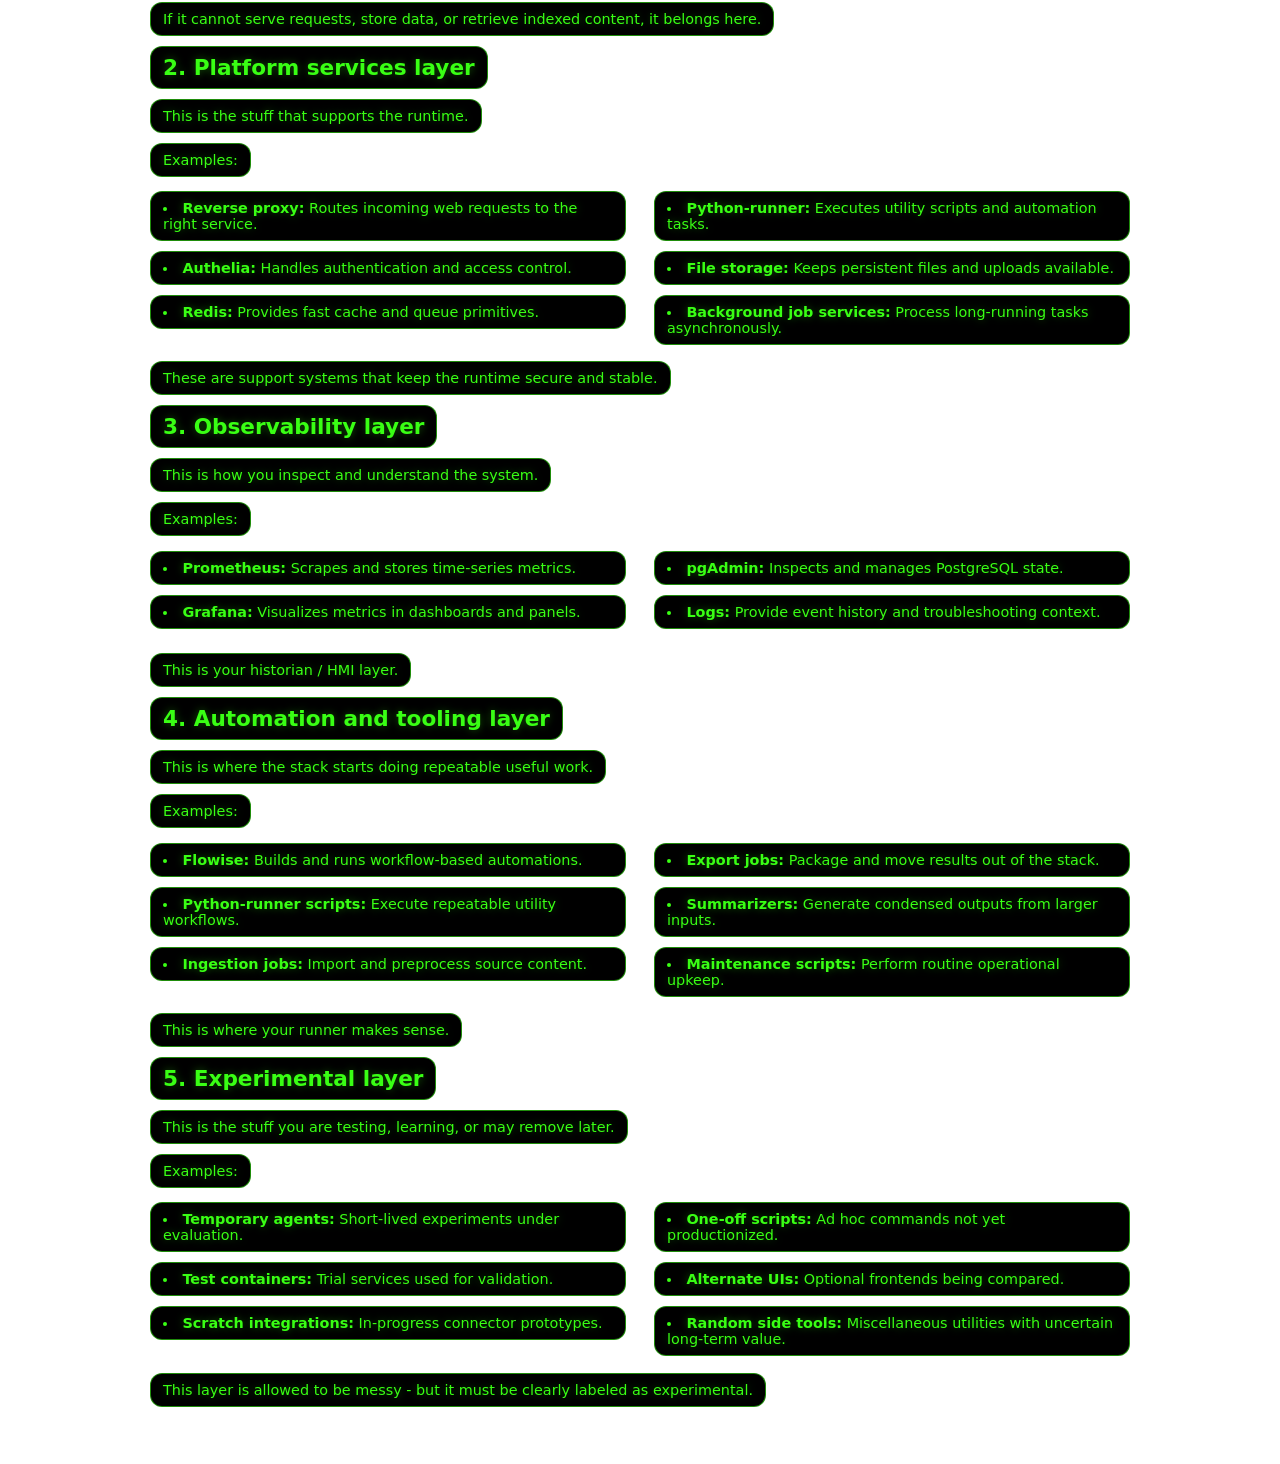
==== commit 5d032191: "Add Stirling PDF service" ====
--- a/config/landing/index.html
+++ b/config/landing/index.html
@@ -52,6 +52,7 @@
           <h2>Automation and Tooling Layer</h2>
           <div class="links">
             <a class="button" href="/pdf-dropzone.html">PDF</a>
+            <a class="button" href="https://pdf.llmstack.lan/">Stirling PDF</a>
             <a class="button" href="/console/">Console</a>
             <a class="button" href="https://flowise.llmstack.lan/">Flowise</a>
             <a class="button" href="https://nodered.llmstack.lan/">Node-RED</a>
